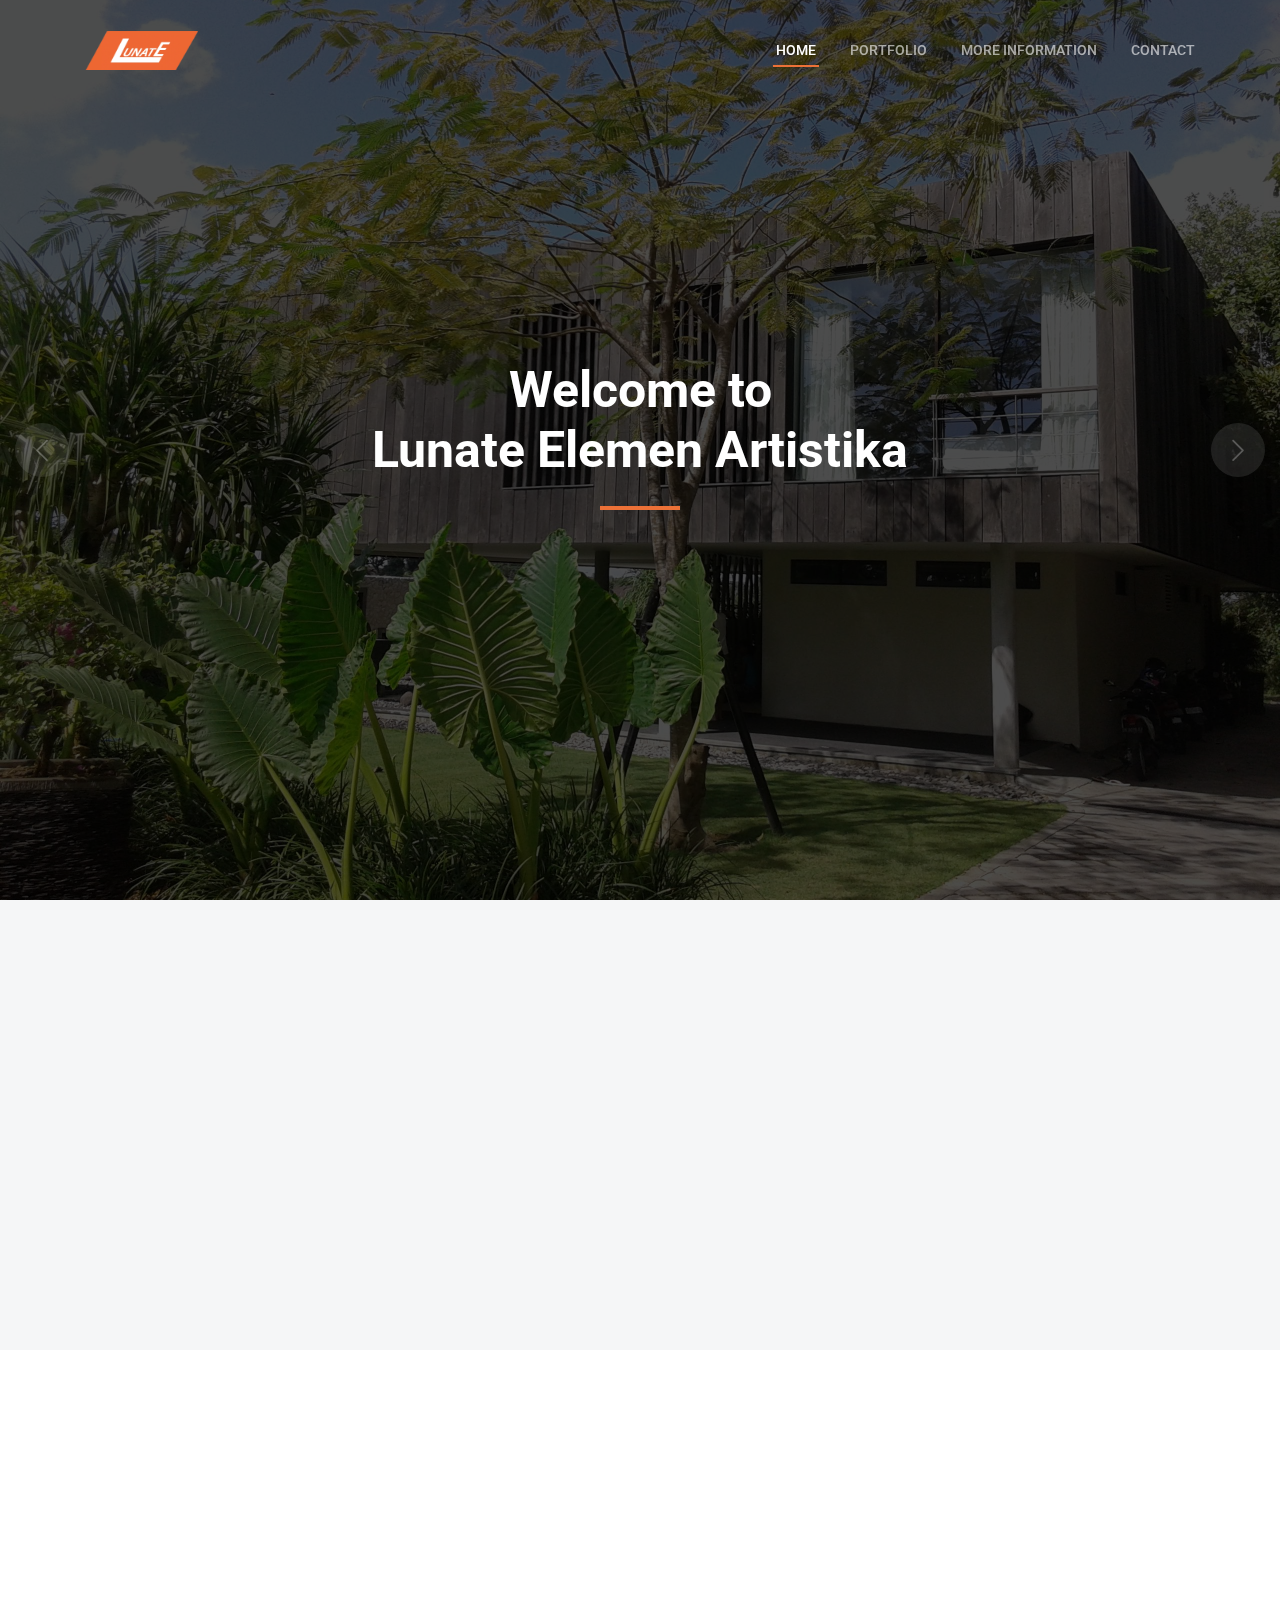
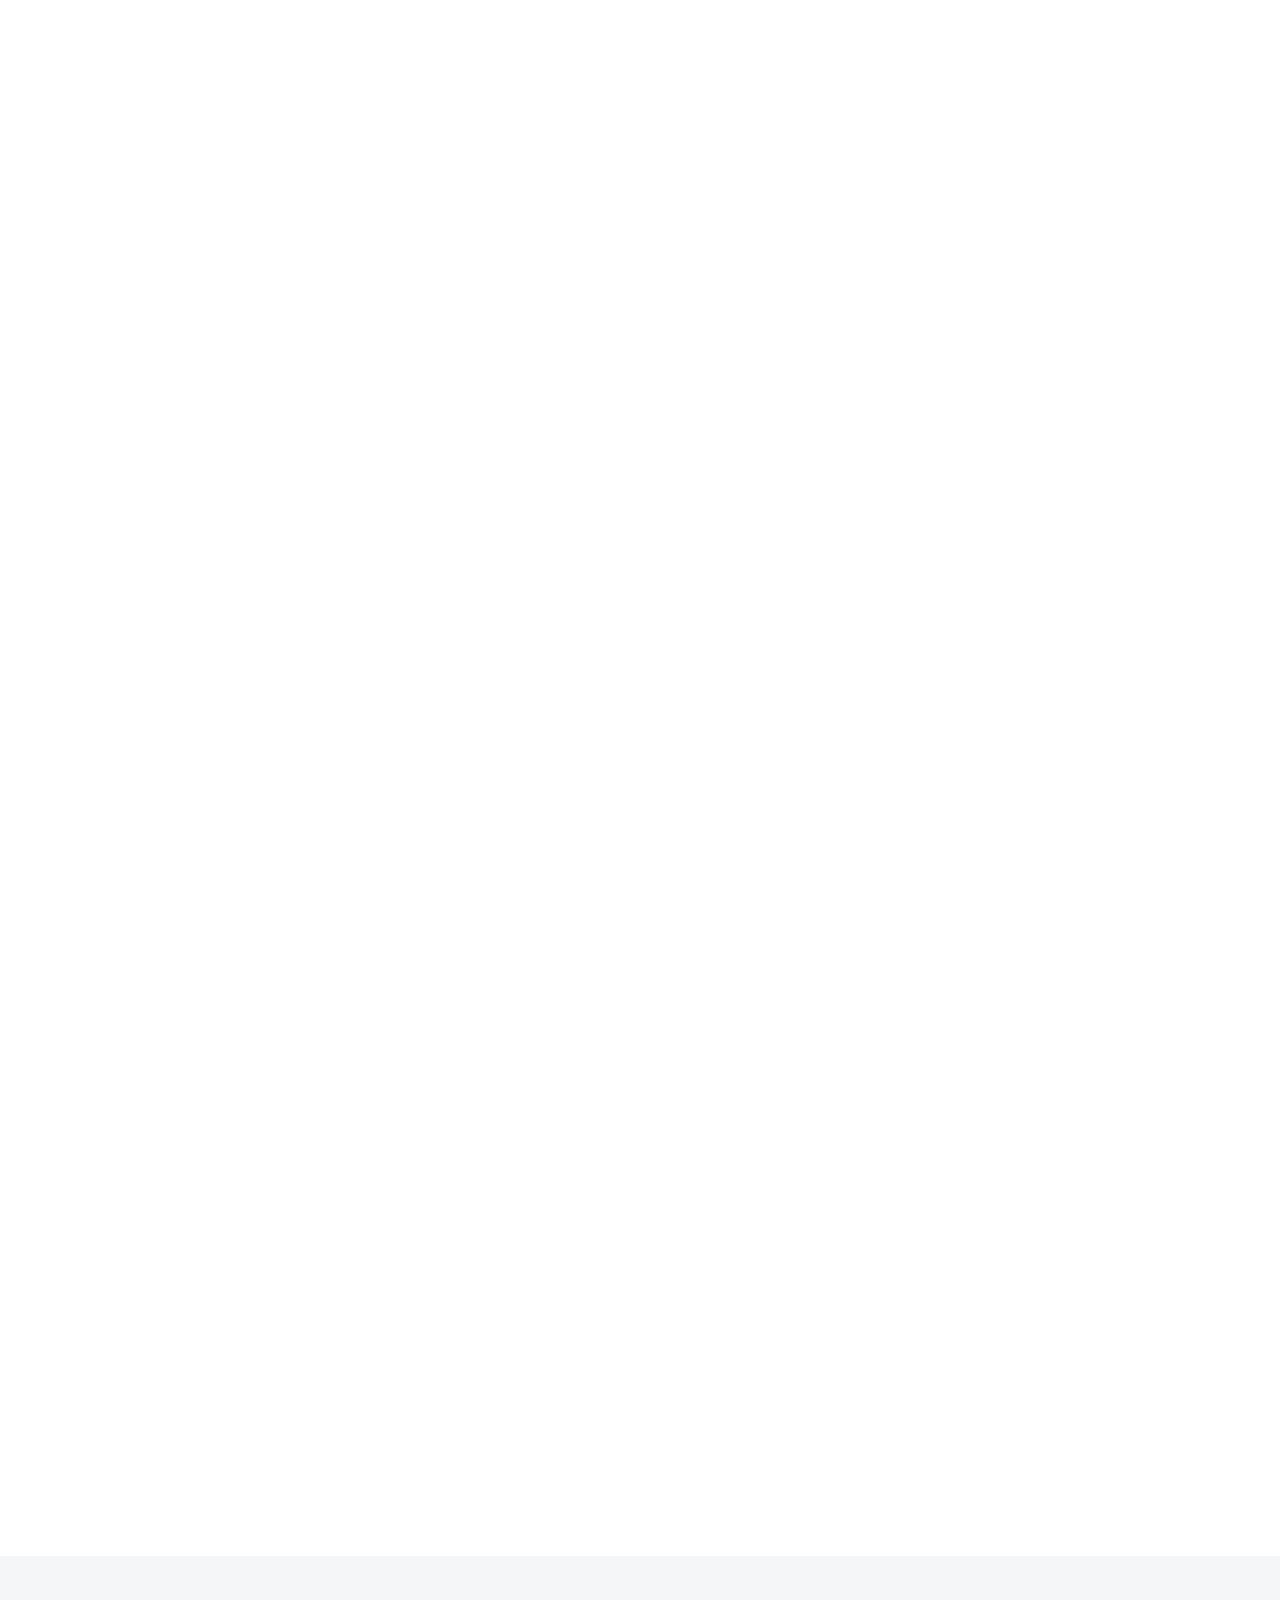
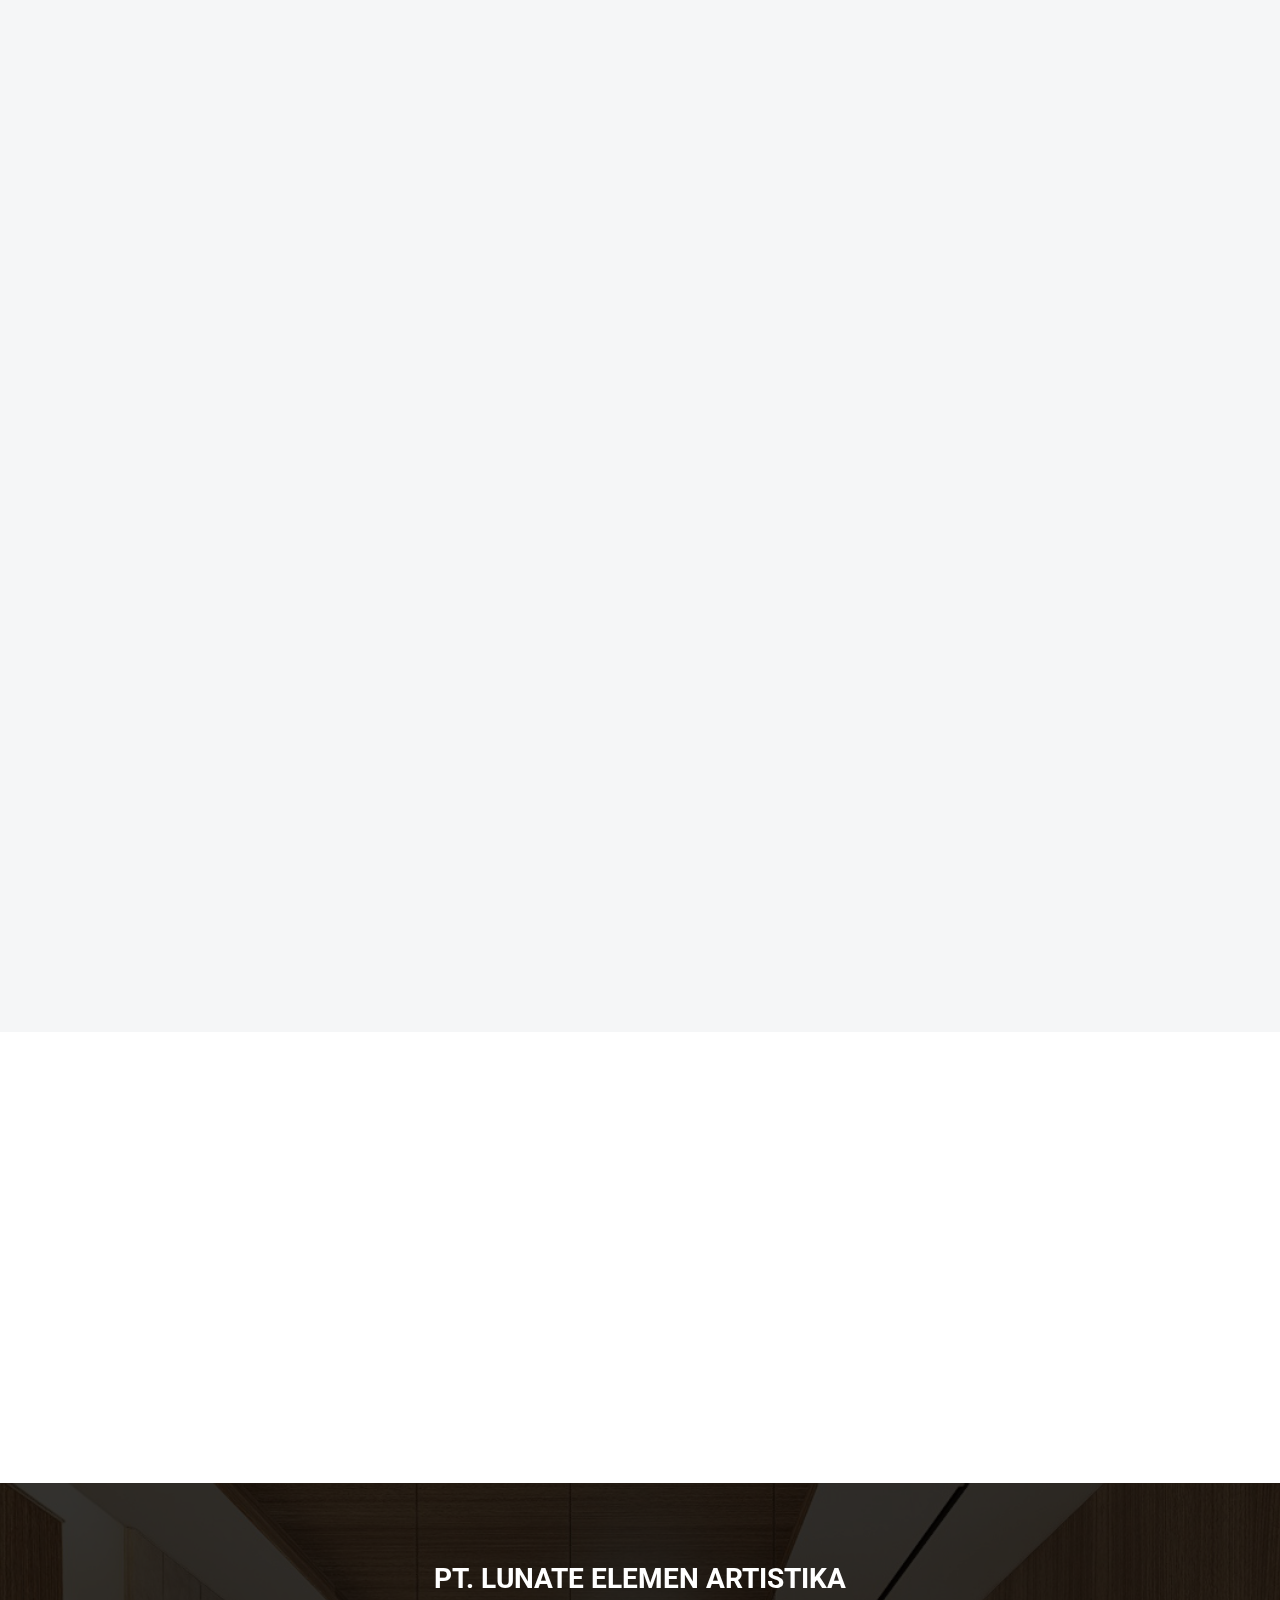
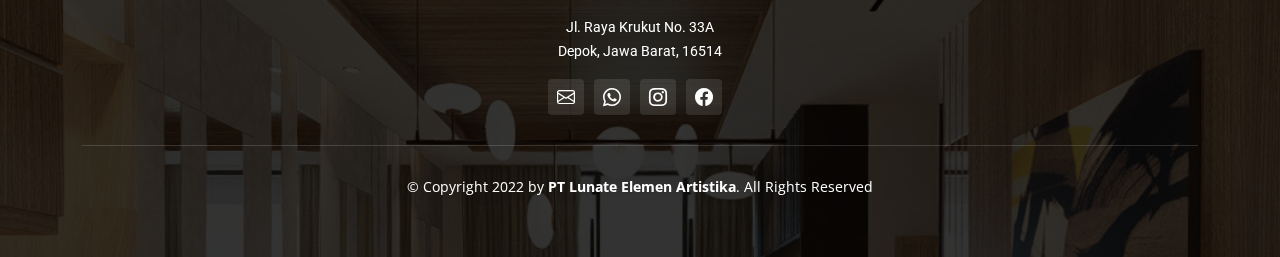
==== index.html @ 623fb684 "Update index.html" ====
<!DOCTYPE html>
<html>

<head>
  <meta charset="utf-8">
  <meta content="width=device-width, initial-scale=1.0" name="viewport">

  <title>PT Lunate Elemen Artistika</title>
  <meta content="" name="description">
  <meta content="" name="keywords">

  <!-- Favicons -->
  <link href="assets/img/lunate-icon-2.png" rel="icon">
  <link href="assets/img/lunate-icon-1.png" rel="apple-touch-icon">

  <!-- Google Fonts -->
  <link rel="preconnect" href="https://fonts.googleapis.com">
  <link rel="preconnect" href="https://fonts.gstatic.com" crossorigin>
  <link href="https://fonts.googleapis.com/css2?family=Open+Sans:ital,wght@0,300;0,400;0,500;0,600;0,700;1,300;1,400;1,600;1,700&family=Roboto:ital,wght@0,300;0,400;0,500;0,600;0,700;1,300;1,400;1,500;1,600;1,700&family=Work+Sans:ital,wght@0,300;0,400;0,500;0,600;0,700;1,300;1,400;1,500;1,600;1,700&display=swap" rel="stylesheet">

  <!-- Vendor CSS Files -->
  <link href="assets/vendor/bootstrap/css/bootstrap.min.css" rel="stylesheet">
  <link href="assets/vendor/bootstrap-icons/bootstrap-icons.css" rel="stylesheet">
  <link href="assets/vendor/fontawesome-free/css/all.min.css" rel="stylesheet">
  <link href="assets/vendor/aos/aos.css" rel="stylesheet">
  <link href="assets/vendor/glightbox/css/glightbox.min.css" rel="stylesheet">
  <link href="assets/vendor/swiper/swiper-bundle.min.css" rel="stylesheet">

  <!-- Template Main CSS File -->
  <link href="assets/css/main.css" rel="stylesheet">
</head>

<body>

  <!-- ======= Header ======= -->
  <header id="header" class="header d-flex align-items-center">
    <div class="container-fluid container-xl d-flex align-items-center justify-content-between">

      <a href="index.html" class="logo d-flex align-items-center">
       <img src="assets/img/lunate-icon-1.png">
      </a>

      <i class="mobile-nav-toggle mobile-nav-show bi bi-list"></i>
      <i class="mobile-nav-toggle mobile-nav-hide d-none bi bi-x"></i>
      <nav id="navbar" class="navbar">
        <ul>
          <li><a href="index.html" class="active">HOME</a></li>
          <li><a href="projects.html">PORTFOLIO</a></li>
          <li><a href="blog.html">MORE INFORMATION</a></li>
          <li><a href="contact.html">CONTACT</a></li>
        </ul>
      </nav>
    </div>
  </header>

  <!-- ======= Hero Section ======= -->
  <section id="hero" class="hero">

    <div class="info d-flex align-items-center">
      <div class="container">
        <div class="row justify-content-center">
          <div class="col-lg-6 text-center">
            <h2 data-aos="fade-down">Welcome to <br> Lunate Elemen Artistika</span></h2>
          </div>
        </div>
      </div>
    </div>

    <div id="hero-carousel" class="carousel slide" data-bs-ride="carousel" data-bs-interval="5000">

      <div class="carousel-item active" style="background-image: url(assets/img/hero-carousel/carousel_a.jpg)"></div>
      <div class="carousel-item" style="background-image: url(assets/img/hero-carousel/carousel_b.jpg)"></div>
      <div class="carousel-item" style="background-image: url(assets/img/hero-carousel/carousel_c.jpg)"></div>
      <div class="carousel-item" style="background-image: url(assets/img/hero-carousel/carousel_d.jpg)"></div>
      <div class="carousel-item" style="background-image: url(assets/img/hero-carousel/carousel_e.jpg)"></div>

      <a class="carousel-control-prev" href="#hero-carousel" role="button" data-bs-slide="prev">
        <span class="carousel-control-prev-icon bi bi-chevron-left" aria-hidden="true"></span>
      </a>

      <a class="carousel-control-next" href="#hero-carousel" role="button" data-bs-slide="next">
        <span class="carousel-control-next-icon bi bi-chevron-right" aria-hidden="true"></span>
      </a>

    </div>

  </section>

  <main id="main">

    <!-- ======= Get Started Section ======= -->
    <section id="get-started" class="get-started section-bg">
      <div class="container">

        <div class="row justify-content-between gy-4">

          <div class="col-lg-6 d-flex align-items-center" data-aos="fade-up">
            <div class="content">
              <h3>Hello from LUNATE!</h3>
              <p>We are a professional Contractor for Interior Design and Building based in Depok, West Java.</p>
              <p>We provide services for our Clients to design stunning interiors, build fit-outs, create furnitures, and even make 3D models and render for ongoing projects. 
Furthermore, we integrate the execution into an inspiring space.</p>
            </div>
          </div>

          <div class="col-lg-5" data-aos="fade">
            <img src="assets/img/office3.png" width=90%>
          </div><!-- End Quote Form -->

        </div>

      </div>
    </section><!-- End Get Started Section -->

        <!-- ======= Testimonials Section ======= -->
    <section id="testimonials" class="testimonials section-bg">
      <div class="container" data-aos="fade-up">

        <div class="section-header">
          <h2>OUR TEAM</h2>
        </div>

        <div class="slides-2 swiper">
          <div class="swiper-wrapper">

            <div class="swiper-slide">
              <div class="testimonial-wrap">
                <div class="testimonial-item">
                  <img src="assets/img/testimonials/1.png" class="testimonial-img" alt="">
                  <h3>Agus Setiawan</h3>
                  <h4>DIRECTOR</h4>
                </div>
              </div>
            </div><!-- End testimonial item -->

            <div class="swiper-slide">
              <div class="testimonial-wrap">
                <div class="testimonial-item">
                  <img src="assets/img/testimonials/2.png" class="testimonial-img" alt="">
                  <h3>Tana Lupiana</h3>
                  <h4>PROJECT DIRECTOR</h4>
                </div>
              </div>
            </div><!-- End testimonial item -->

            <div class="swiper-slide">
              <div class="testimonial-wrap">
                <div class="testimonial-item">
                  <img src="assets/img/testimonials/4.png" class="testimonial-img" alt="">
                  <h3>Dayatul Rachmat</h3>
                  <h4>PURCHASING STAFF</h4>
                </div>
              </div>
            </div><!-- End testimonial item -->

            <div class="swiper-slide">
              <div class="testimonial-wrap">
                <div class="testimonial-item">
                  <img src="assets/img/testimonials/5.png" class="testimonial-img" alt="">
                  <h3>Robenhard</h3>
                  <h4>SUPERVISOR</h4>
                </div>
              </div>
            </div><!-- End testimonial item -->

          <div class="swiper-slide">
              <div class="testimonial-wrap">
                <div class="testimonial-item">
                  <img src="assets/img/testimonials/5.png" class="testimonial-img" alt="">
                  <h3>Sudarko</h3>
                  <h4>PROJECT MANAGER</h4>
                </div>
              </div>
          
		  </div><!-- End testimonial item -->
		  
	     <div class="swiper-slide">
              <div class="testimonial-wrap">
                <div class="testimonial-item">
                  <img src="assets/img/testimonials/5.png" class="testimonial-img" alt="">
                  <h3>Rivanoor Bren </h3>
                  <h4>3D ARTIST</h4>
                </div>
              </div>
            </div><!-- End testimonial item -->
	
	     <div class="swiper-slide">
              <div class="testimonial-wrap">
                <div class="testimonial-item">
                  <img src="assets/img/testimonials/5.png" class="testimonial-img" alt="">
                  <h3>Reza Oktavianoor</h3>
                  <h4>INTERIOR DESIGNER</h4>
                </div>
              </div>
            </div><!-- End testimonial item -->
			
          <div class="swiper-slide">
              <div class="testimonial-wrap">
                <div class="testimonial-item">
                  <img src="assets/img/testimonials/6.png" class="testimonial-img" alt="">
                  <h3>Key Luviana Bren</h3>
                  <h4>IT STAFF</h4>
                </div>
              </div>
            </div><!-- End testimonial item -->

	<div class="swiper-slide">
              <div class="testimonial-wrap">
                <div class="testimonial-item">
                  <img src="assets/img/testimonials/5.png" class="testimonial-img" alt="">
                  <h3>Muhammad erlangga</h3>
                  <h4>INTERIOR DESIGNER</h4>
                </div>
              </div>
            </div><!-- End testimonial item -->

	<div class="swiper-slide">
              <div class="testimonial-wrap">
                <div class="testimonial-item">
                  <img src="assets/img/testimonials/5.png" class="testimonial-img" alt="">
                  <h3>Akmal fatahillah</h3>
                  <h4>ARCHITECT</h4>
                </div>
              </div>
            </div><!-- End testimonial item -->

          </div>
          <div class="swiper-pagination"></div>
		  
		  
		  
        </div>


    <!-- ======= Services Section ======= -->
    <section id="services" class="services section-bg">
      <div class="container" data-aos="fade-up">
        <div class="section-header">
          <h2>ABOUT US</h2>
        </div>
        <p><b>LUNATE</b> LUNATE was founded in January 2012 by a team of experienced interior design professionals. Initially focused on providing interior design and build services in Java, the company quickly expanded its operations to the islands of Bali, Sulawesi, and Papua. 
Over the years, LUNATE has become a trusted partner for many clients, offering a wide range of services that include space planning, interior design, interior decoration, furniture selection and installation, construction, and project management.</p>
        <br>
        <p> The company has completed many successful projects, ranging from residential to commercial. They have worked with Indonesian leading architects, designers, and developers to create unique, functional, and aesthetically pleasing interiors.</p>
        <br>
        <p> LUNATE is currently active in the interior design industry since its inception, being part of many exlusive projects.
Their team of experienced professionals strives to provide their clients with the highest quality of service and to make sure that their clients’ projects are completed on time and within budget.</p>
      </div>
    </section><!-- End Services Section -->

    <!-- ======= Features Section ======= -->
    <section id="features" class="features section-bg">
      <div class="container" data-aos="fade-up">
        <div class="section-header">
                <h2>OUR WORKSHOP & OFFICE</h2>
              </div>

              <div class="container" data-aos="fade-up">
                <iframe src="https://www.google.com/maps/embed?pb=!1m14!1m8!1m3!1d6794.511155973454!2d106.791536!3d-6.369991!3m2!1i1024!2i768!4f13.1!3m3!1m2!1s0x2e69eec7b23e3471%3A0xcddb9bad4afb4162!2sJl.%20Raya%20Krukut%20No.33a%2C%20Krukut%2C%20Kec.%20Limo%2C%20Kota%20Depok%2C%20Jawa%20Barat%2016514!5e1!3m2!1sen!2sid!4v1669995226438!5m2!1sen!2sid" width=100% height=300px style="border:0;" allowfullscreen="" loading="lazy" referrerpolicy="no-referrer-when-downgrade"></iframe>
              </div>
        </div>
      </div><!-- End tab content item -->
    </section><!-- End Features Section -->

    <!-- ======= Alt Services Section ======= -->
    <section id="alt-services" class="alt-services">
      <div class="container" data-aos="fade-up">

        <div class="row justify-content-around gy-4">
          <div class="col-lg-6 img-bg" style="background-image: url(assets/img/why-lunate.jpeg);" data-aos="zoom-in" data-aos-delay="100"></div>

          <div class="col-lg-5 d-flex flex-column justify-content-center">
            <h3>WHY LUNATE ?</h3>
            <p>Our creative and technical expertise in the interior design industry has grown over a decade from different sectors.</p>

            <div class="icon-box d-flex position-relative" data-aos="fade-up" data-aos-delay="100">
              <i class="bi bi-check-square flex-shrink-0"></i>
              <div>
                <h4>Good Results</h4>
                <p>As a team, we focus on results. For us, it’s all about what adds value for our Clients and their businesses. Above all, we want our words to work for you, your business results in the right velocity.</p>
              </div>
            </div><!-- End Icon Box -->

            <div class="icon-box d-flex position-relative" data-aos="fade-up" data-aos-delay="200">
              <i class="bi bi-lightbulb flex-shrink-0"></i>
              <div>
                <h4>Creative</h4>
                <p>Professionally, we create a perfect living or working environment by harmonizing the flow of energies between nature, home and agility to present a unique, stunning and inspirational place.</p>
              </div>
            </div><!-- End Icon Box -->

            <div class="icon-box d-flex position-relative" data-aos="fade-up" data-aos-delay="300">
              <i class="bi bi-person-heart flex-shrink-0"></i>
              <div>
                <h4>Trusted</h4>
                <p>We guarantee a good investment for the Clients. You have the benefit of our industry knowledge, as well as that of our preferred and trusted suppliers and trades, helping avoid financial disappointment and giving you a finished project that will delight you.</p>
              </div>
            </div><!-- End Icon Box -->

            <div class="icon-box d-flex position-relative" data-aos="fade-up" data-aos-delay="400">
              <i class="bi bi-list-stars flex-shrink-0"></i>
              <div>
                <h4>Detailed</h4>
                <p>As a Client, you can always leave the details to us because we love crafting. It all comes down to the details and our team will always be there to ensure all the finer points are taken care of, so you don’t need to worry about them, giving you peace of mind.</p>
              </div>
            </div><!-- End Icon Box -->

          </div>
        </div>

      </div>
    </section><!-- End Alt Services Section -->

    <section id="contact" class="contact">
      <div class="container" data-aos="fade-up" data-aos-delay="100">
        <div class="section-header">
                <h2>WORK WITH US</h2>
              </div>
        <div class="row">
          <div class="col-lg-3 col-md-6">
            <div class="info-item d-flex flex-column justify-content-center align-items-center">
              <a href="https://wa.me/6285216910433"><i class="bi bi-whatsapp"></i></a>
              <h3>Whatsapp</h3>
              <p>+6285216910433</p>
            </div>
          </div><!-- End Info Item -->

          <div class="col-lg-3 col-md-6">
            <div class="info-item d-flex flex-column justify-content-center align-items-center">
              <a href=mailto:lunateelementart@gmail.com><i class="bi bi-envelope"></i></a>
              <h3>Email</h3>
              <p>lunateelementart@gmail.com</p>
            </div>
          </div><!-- End Info Item -->

          <div class="col-lg-3 col-md-6">
            <div class="info-item  d-flex flex-column justify-content-center align-items-center">
              <a href=https://www.instagram.com/lunateelement><i class="bi bi-instagram"></i></a>
              <h3>Instagram</h3>
              <p>@lunateelement</p>
            </div>
          </div><!-- End Info Item -->

        </div>
        </div>

      </div>
    </section><!-- End Contact Section -->

  </main><!-- End #main -->

  <!-- ======= Footer ======= -->
  <footer id="footer" class="footer">

    <div class="footer-content position-relative">
      <div class="container">
        <div class="row">
            <div class="footer-info">
              <h3>PT. Lunate Elemen Artistika</h3>
              <p>
                Jl. Raya Krukut No. 33A <br>
                Depok, Jawa Barat, 16514
              </p>
              <div class="social-links d-flex mt-3">
                <a href="mailto:lunateelementart@gmail.com" class="d-flex align-items-center justify-content-center"><i class="bi bi-envelope"></i></a>
                <a href="https://wa.me/6285216910433" class="d-flex align-items-center justify-content-center"><i class="bi bi-whatsapp"></i></a>
                <a href="https://www.instagram.com/lunateelement" class="d-flex align-items-center justify-content-center"><i class="bi bi-instagram"></i></a>
                <a href="https://www.facebook.com/profile.php?id=100067537028468" class="d-flex align-items-center justify-content-center"><i class="bi bi-facebook"></i></a
              </div>
            </div>  
        </div>
      </div>
    </div>

    <div class="footer-legal text-center position-relative">
      <div class="container">
        <div class="copyright">
          &copy; Copyright 2022 by <strong><span>PT Lunate Elemen Artistika</span></strong>. All Rights Reserved
        </div>
  
  <!-- End Footer -->

  <a href="#" class="scroll-top d-flex align-items-center justify-content-center"><i class="bi bi-arrow-up-short"></i></a>

  <div id="preloader"></div>

  <!-- Vendor JS Files -->
  <script src="assets/vendor/bootstrap/js/bootstrap.bundle.min.js"></script>
  <script src="assets/vendor/aos/aos.js"></script>
  <script src="assets/vendor/glightbox/js/glightbox.min.js"></script>
  <script src="assets/vendor/isotope-layout/isotope.pkgd.min.js"></script>
  <script src="assets/vendor/swiper/swiper-bundle.min.js"></script>
  <script src="assets/vendor/purecounter/purecounter_vanilla.js"></script>
  <script src="assets/vendor/php-email-form/validate.js"></script>

  <!-- Template Main JS File -->
  <script src="assets/js/main.js"></script>

</body>

</html>
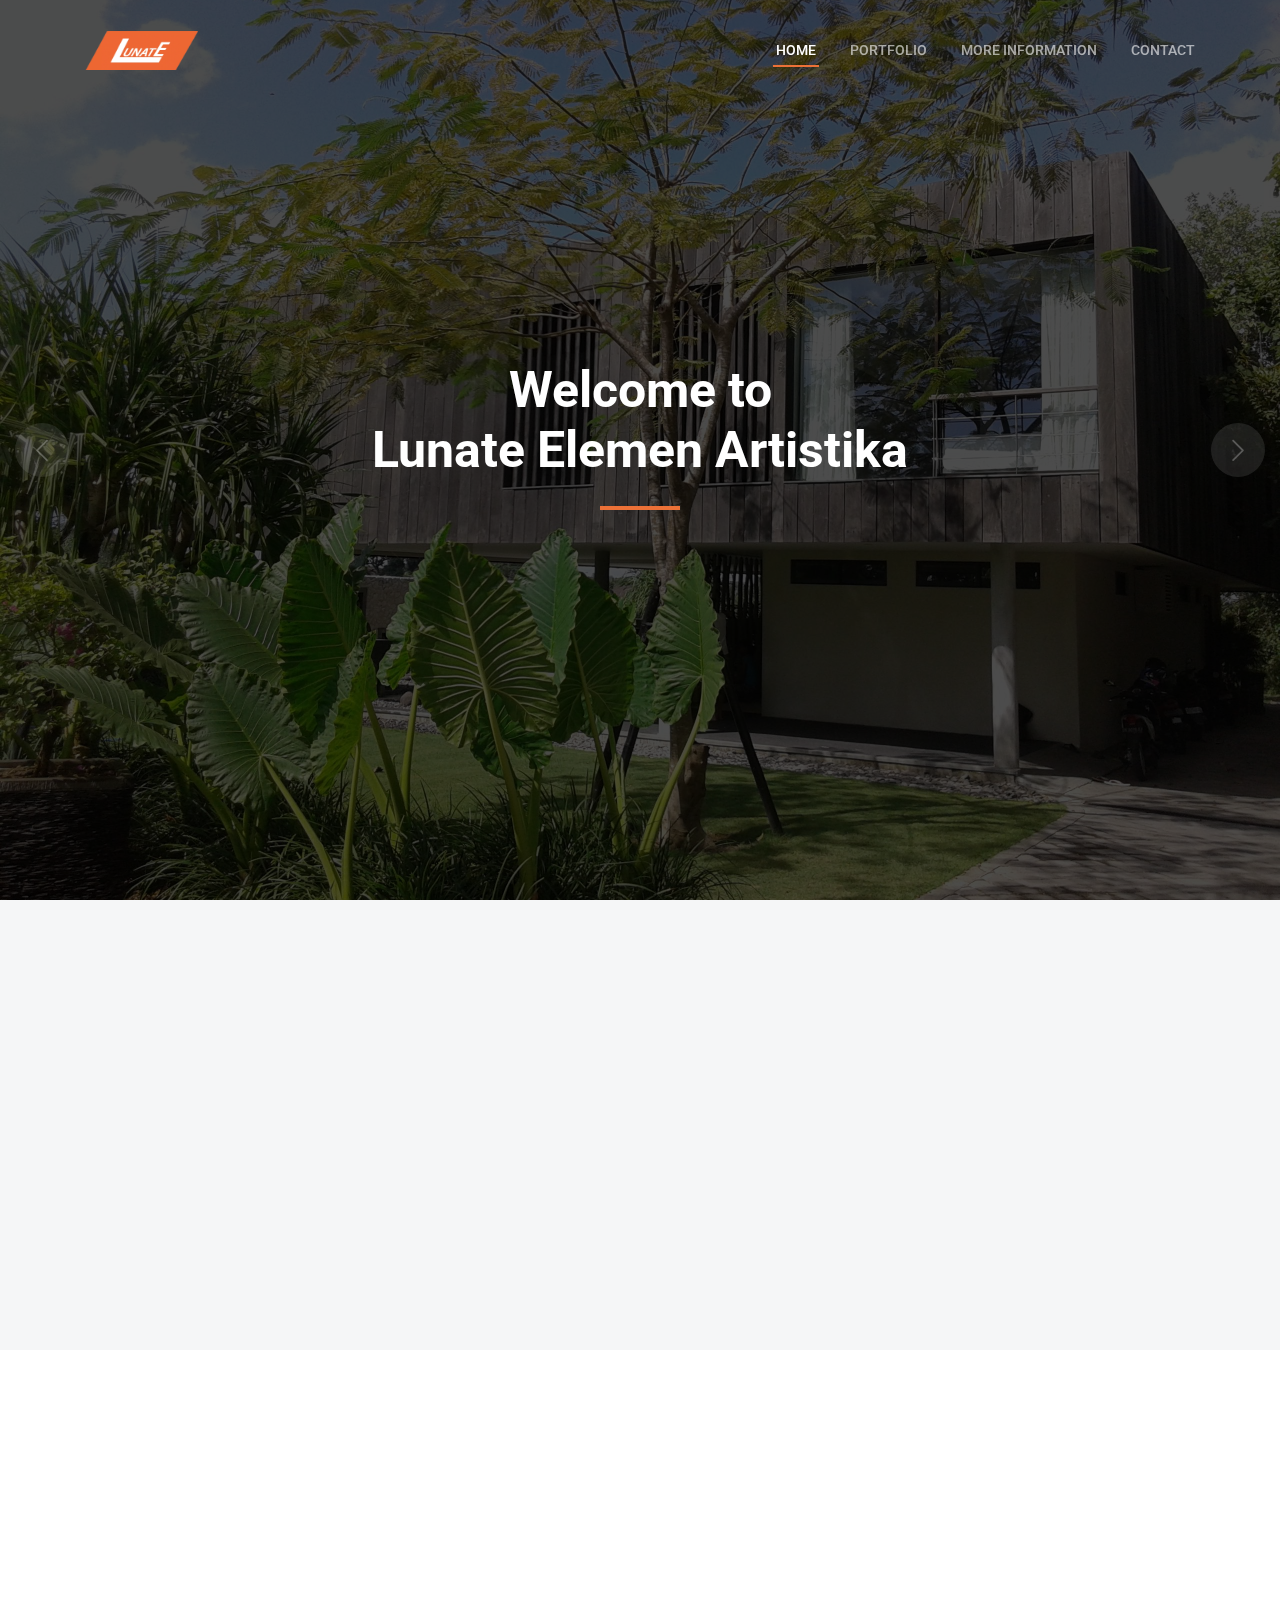
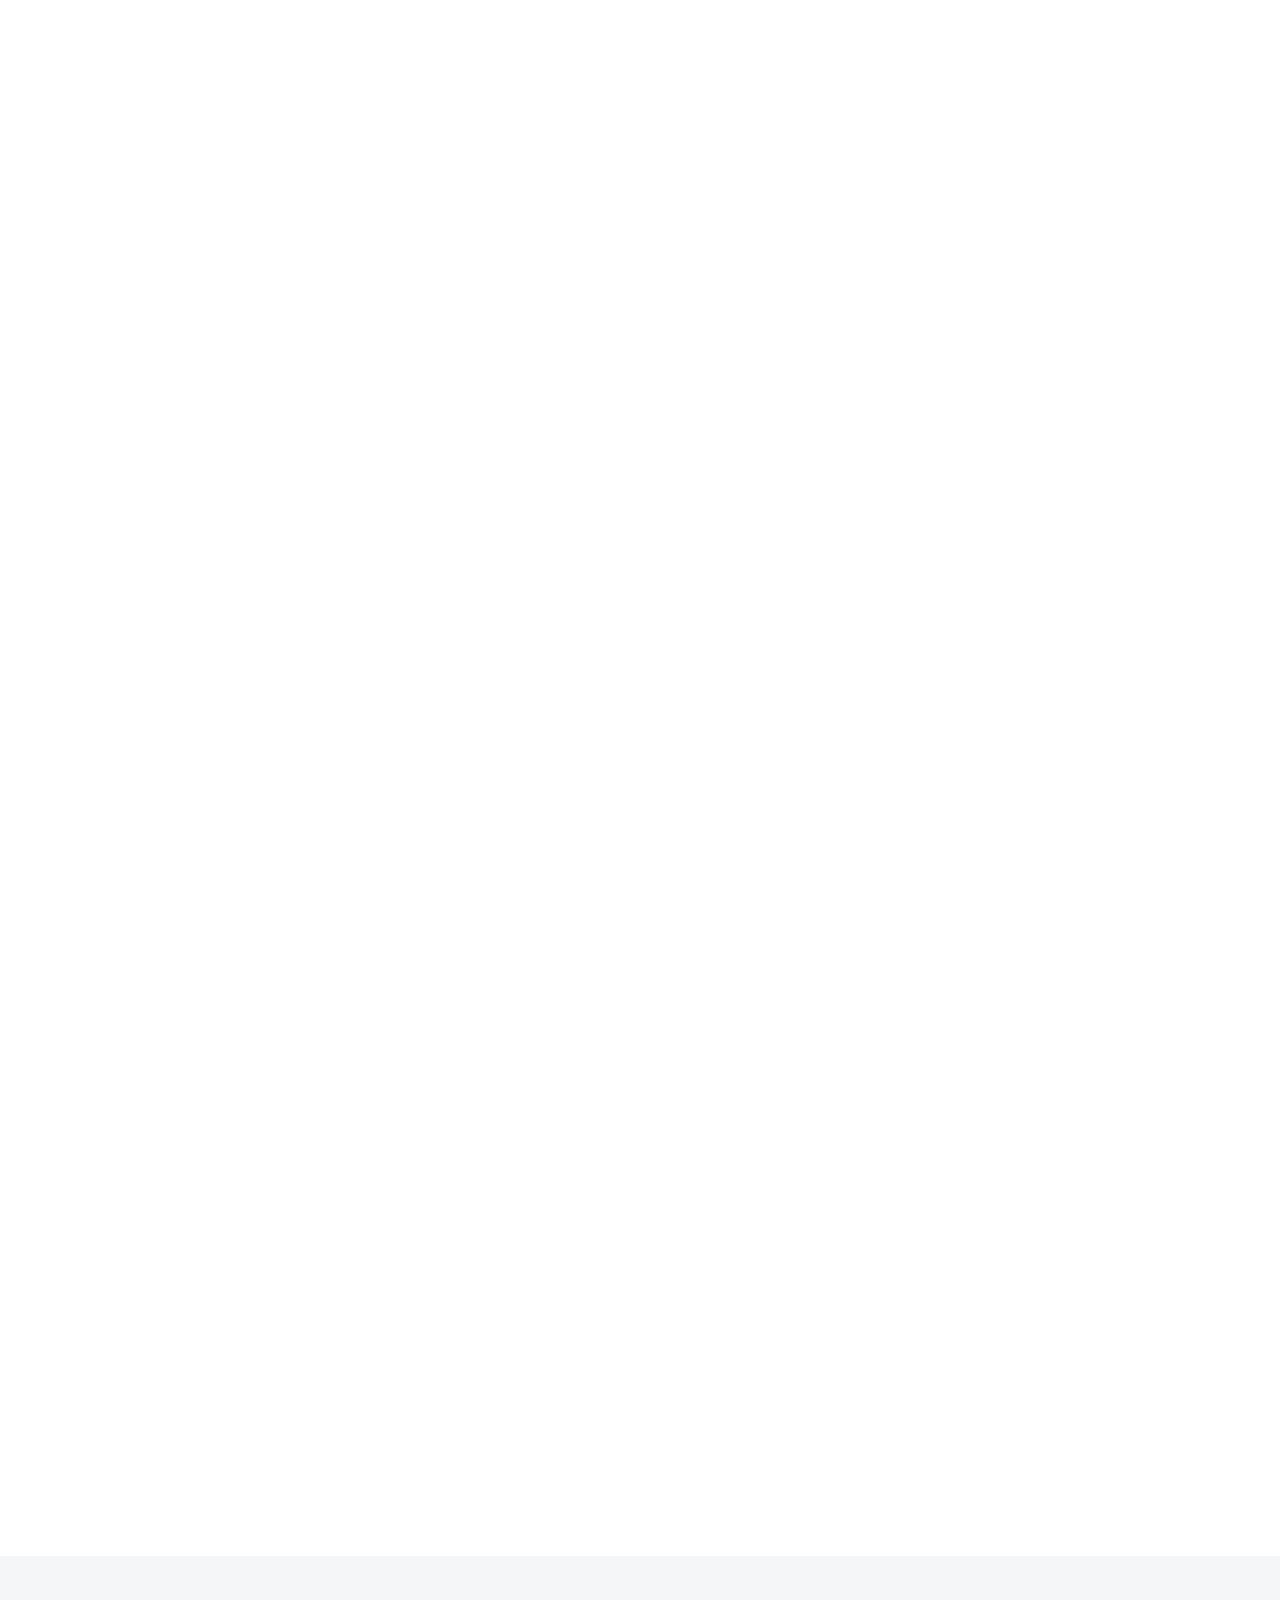
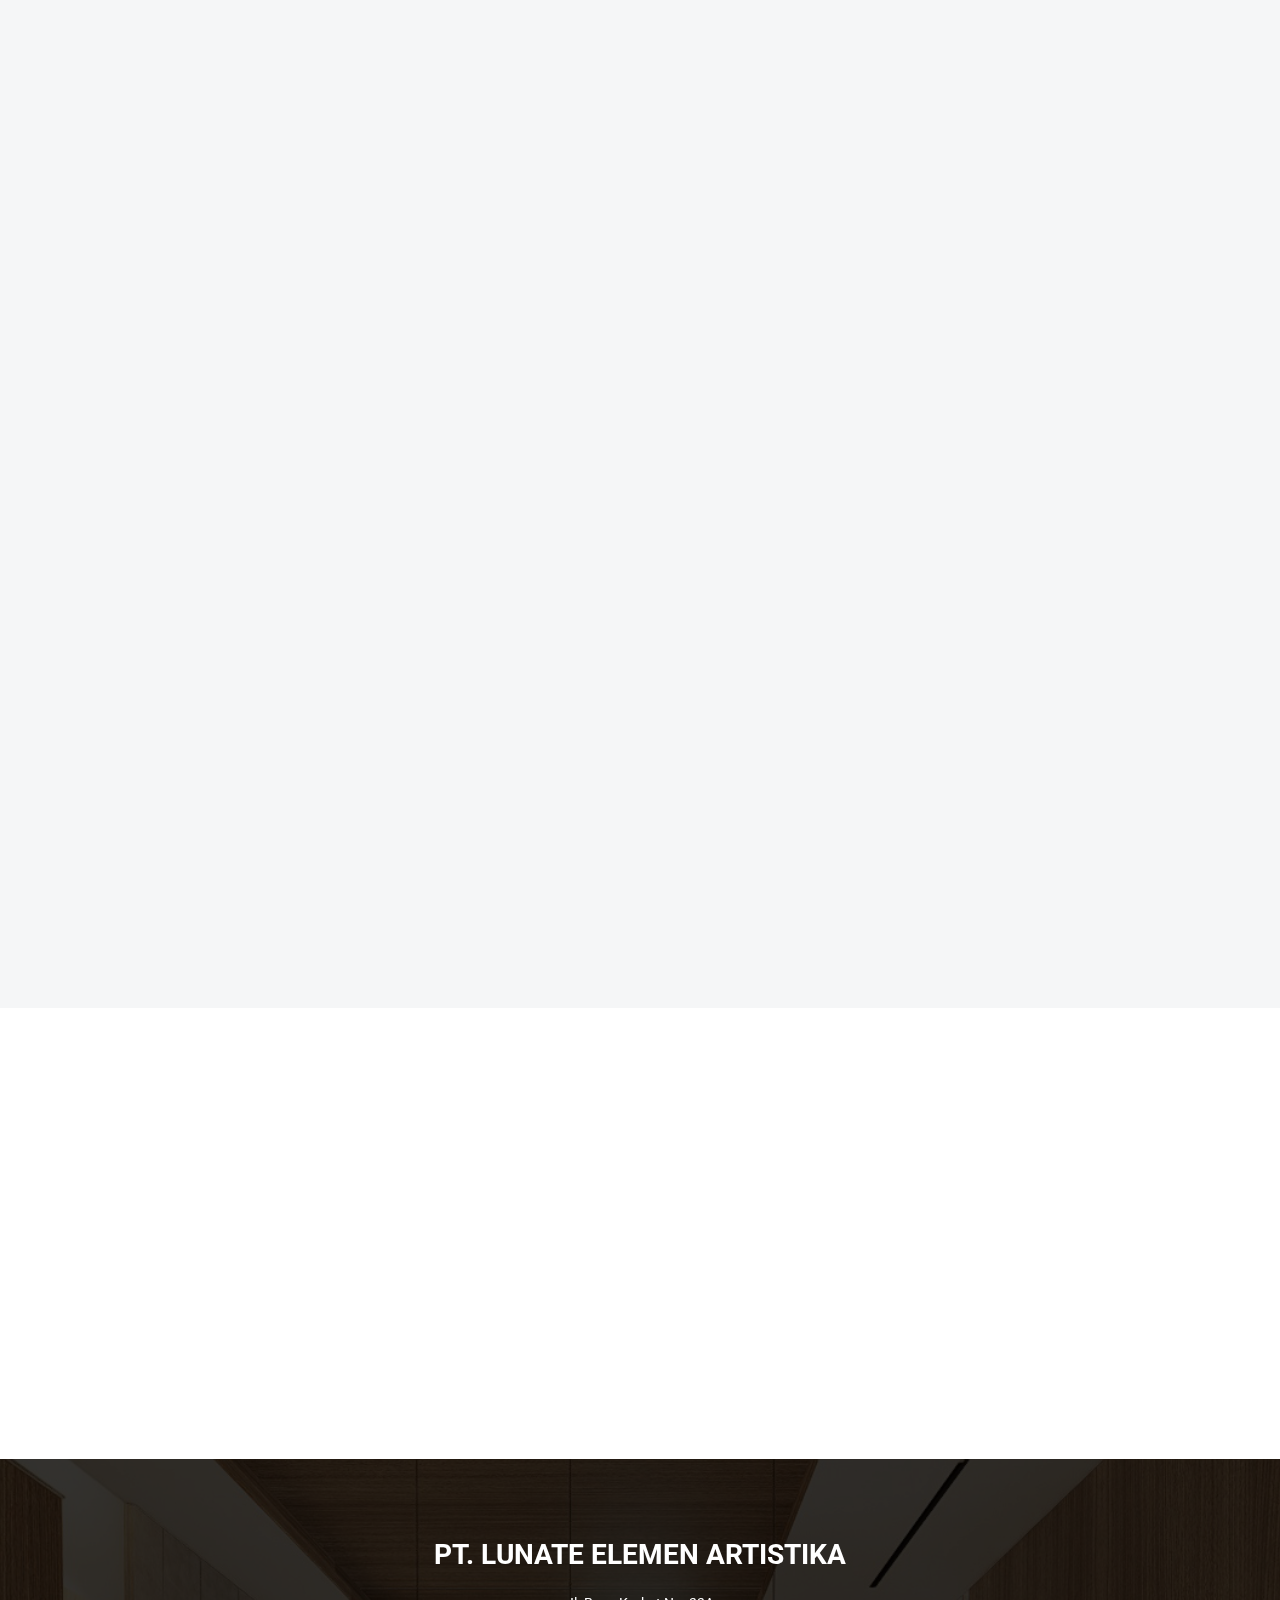
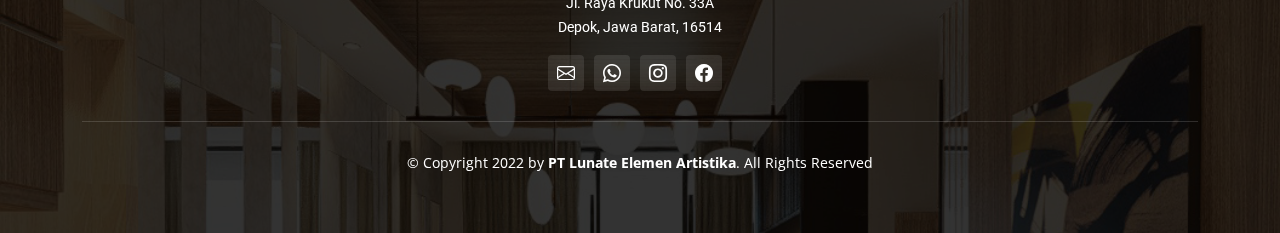
==== commit eb974e08: "Update index.html" ====
--- a/index.html
+++ b/index.html
@@ -277,7 +277,7 @@
               <i class="bi bi-check-square flex-shrink-0"></i>
               <div>
                 <h4>Good Results</h4>
-                <p>As a team, we focus on results. For us, it’s all about what adds value for our Clients and their businesses. Above all, we want our words to work for you, your business results in the right velocity.</p>
+                <p>As a team, we focus on results  with the added value for our Clients and/or their businesses.</p>
               </div>
             </div><!-- End Icon Box -->
 
@@ -285,7 +285,7 @@
               <i class="bi bi-lightbulb flex-shrink-0"></i>
               <div>
                 <h4>Creative</h4>
-                <p>Professionally, we create a perfect living or working environment by harmonizing the flow of energies between nature, home and agility to present a unique, stunning and inspirational place.</p>
+                <p>Professionally, we create a perfect living or working environment by harmonizing the flow of energies between nature, home, and agility to present a unique, stunning, and inspirational place.</p>
               </div>
             </div><!-- End Icon Box -->
 
@@ -293,7 +293,7 @@
               <i class="bi bi-person-heart flex-shrink-0"></i>
               <div>
                 <h4>Trusted</h4>
-                <p>We guarantee a good investment for the Clients. You have the benefit of our industry knowledge, as well as that of our preferred and trusted suppliers and trades, helping avoid financial disappointment and giving you a finished project that will delight you.</p>
+                <p>We guarantee a good investment for the Clients. You have the benefit of our industry knowledge, as well as that of our preferred and trusted suppliers and trades. This would avoid financial disappointment and present you with a finished project that will delight you.</p>
               </div>
             </div><!-- End Icon Box -->
 
@@ -335,7 +335,7 @@
 
           <div class="col-lg-3 col-md-6">
             <div class="info-item  d-flex flex-column justify-content-center align-items-center">
-              <a href=https://www.instagram.com/lunateelement><i class="bi bi-instagram"></i></a>
+              <a href=https://www.instagram.com/lunate.elemen.artistika><i class="bi bi-instagram"></i></a>
               <h3>Instagram</h3>
               <p>@lunateelement</p>
             </div>
@@ -364,7 +364,7 @@
               <div class="social-links d-flex mt-3">
                 <a href="mailto:lunateelementart@gmail.com" class="d-flex align-items-center justify-content-center"><i class="bi bi-envelope"></i></a>
                 <a href="https://wa.me/6285216910433" class="d-flex align-items-center justify-content-center"><i class="bi bi-whatsapp"></i></a>
-                <a href="https://www.instagram.com/lunateelement" class="d-flex align-items-center justify-content-center"><i class="bi bi-instagram"></i></a>
+                <a href="https://www.instagram.com/lunate.elemen.artistika" class="d-flex align-items-center justify-content-center"><i class="bi bi-instagram"></i></a>
                 <a href="https://www.facebook.com/profile.php?id=100067537028468" class="d-flex align-items-center justify-content-center"><i class="bi bi-facebook"></i></a
               </div>
             </div>  
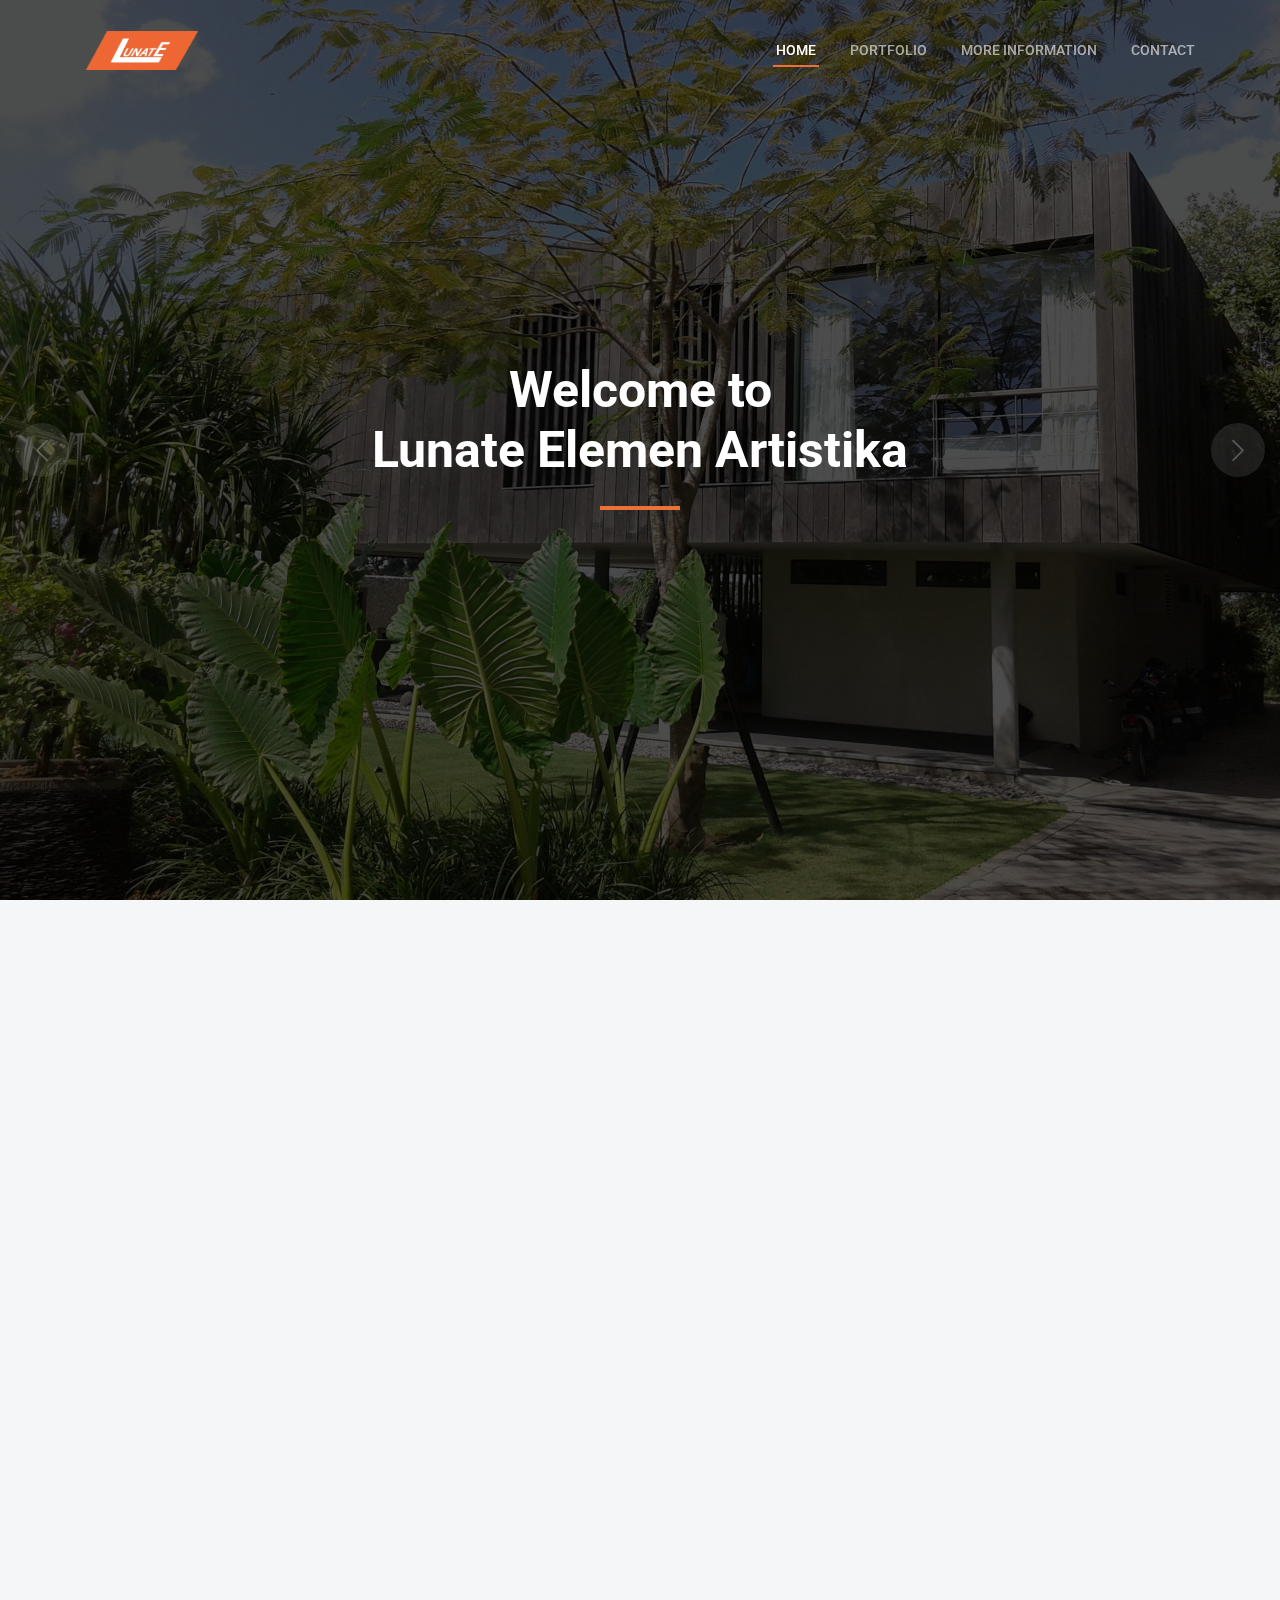
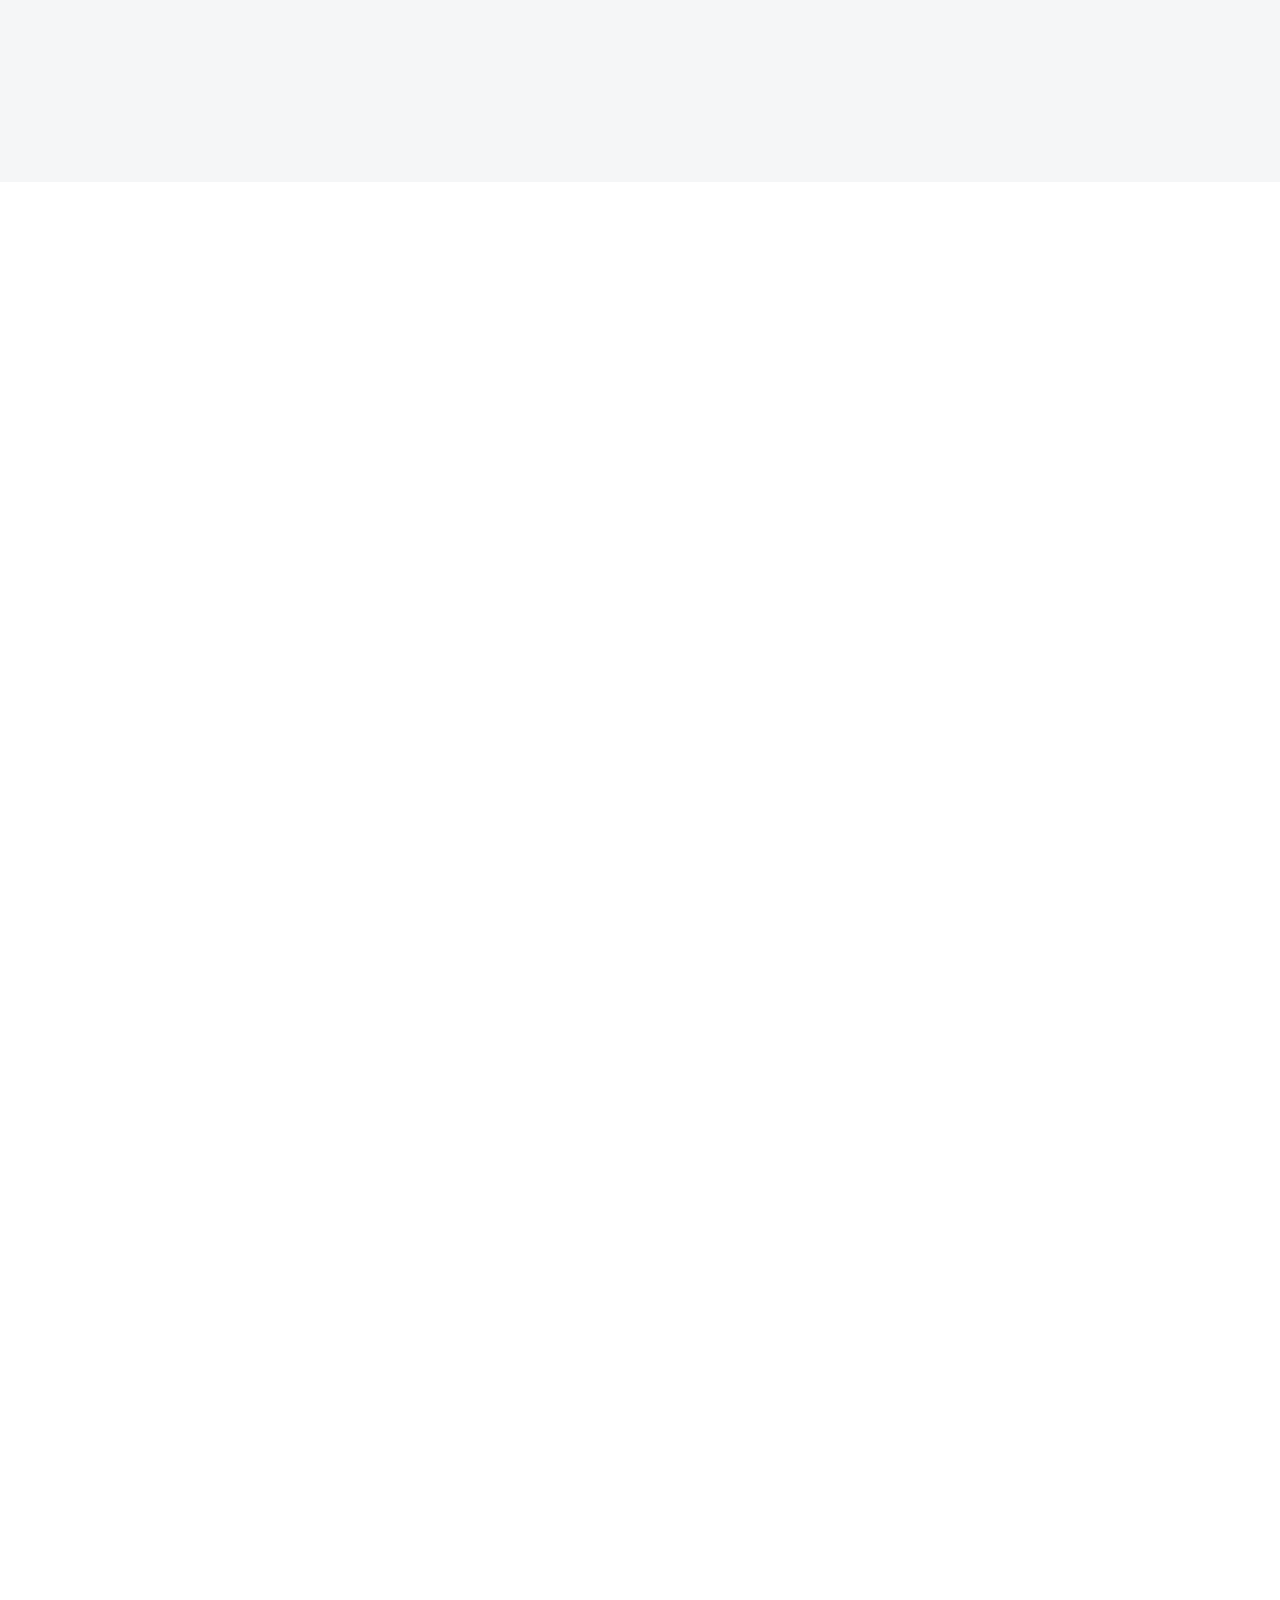
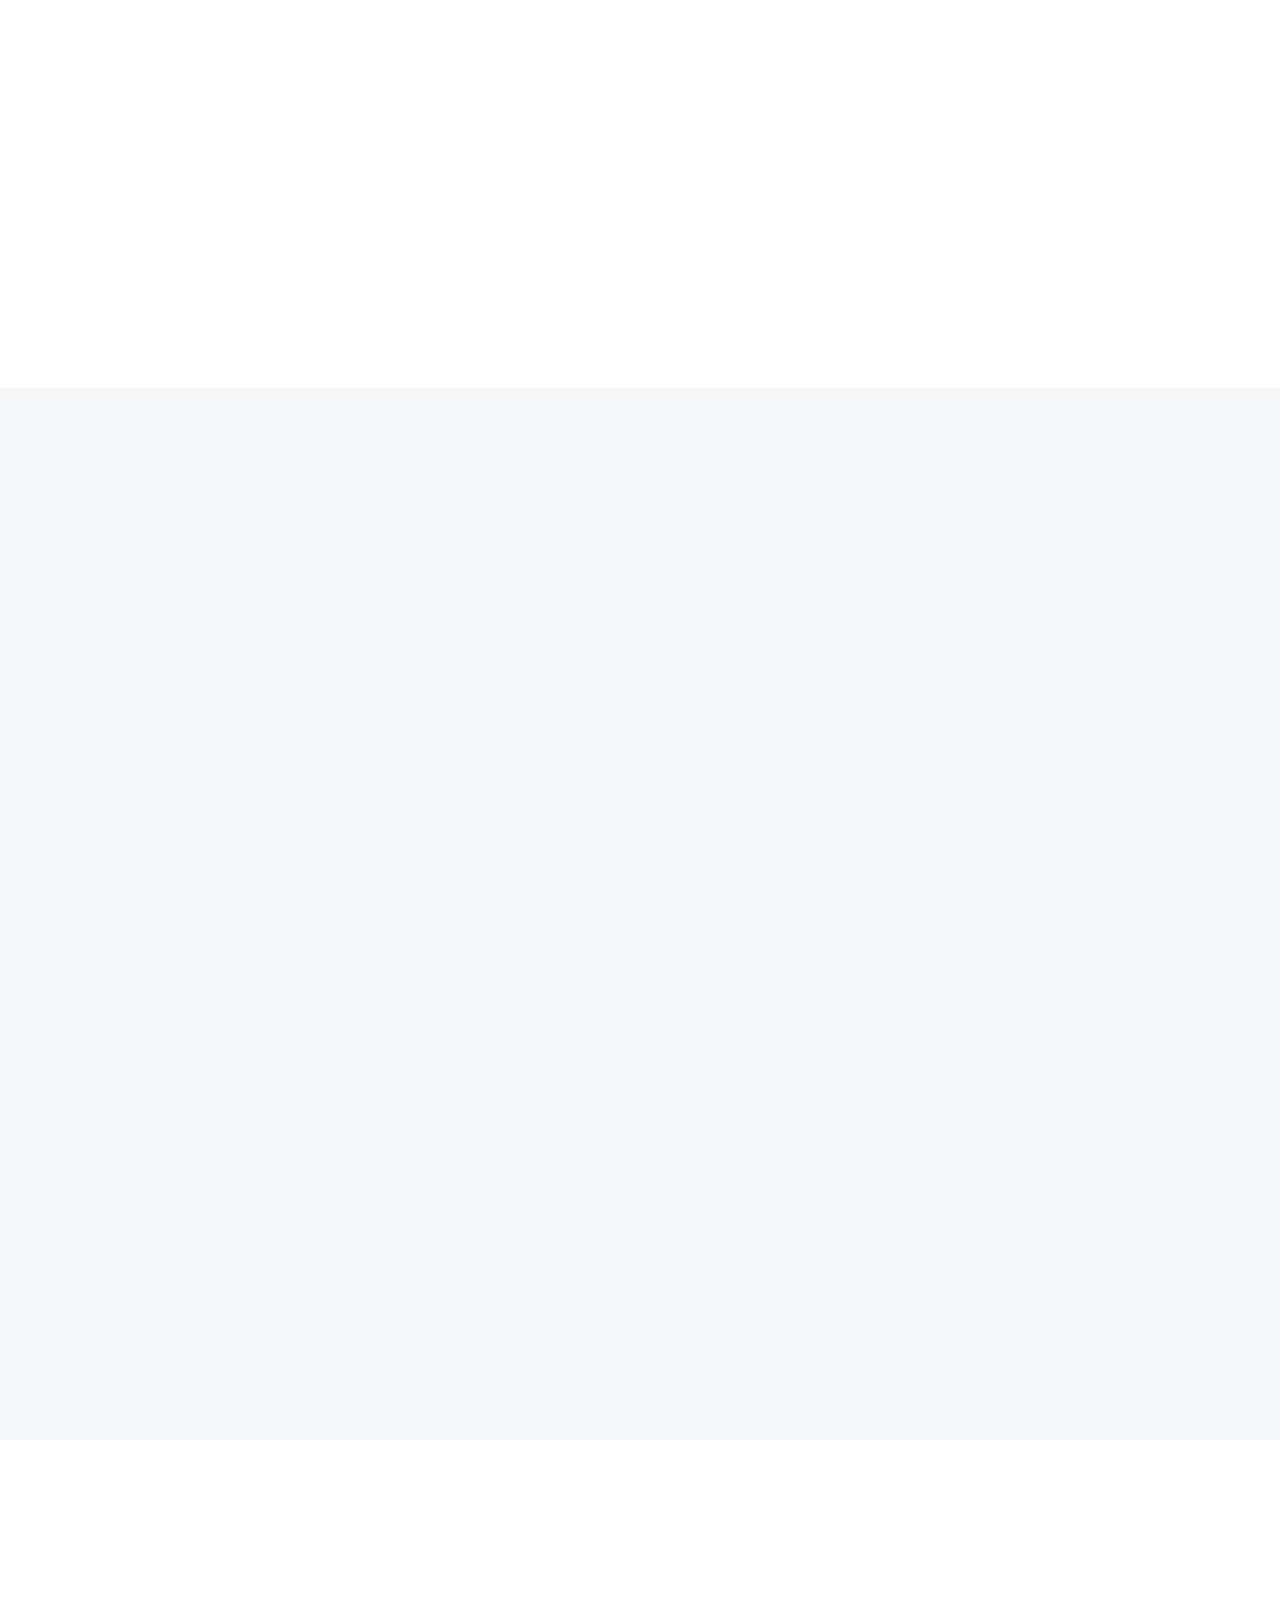
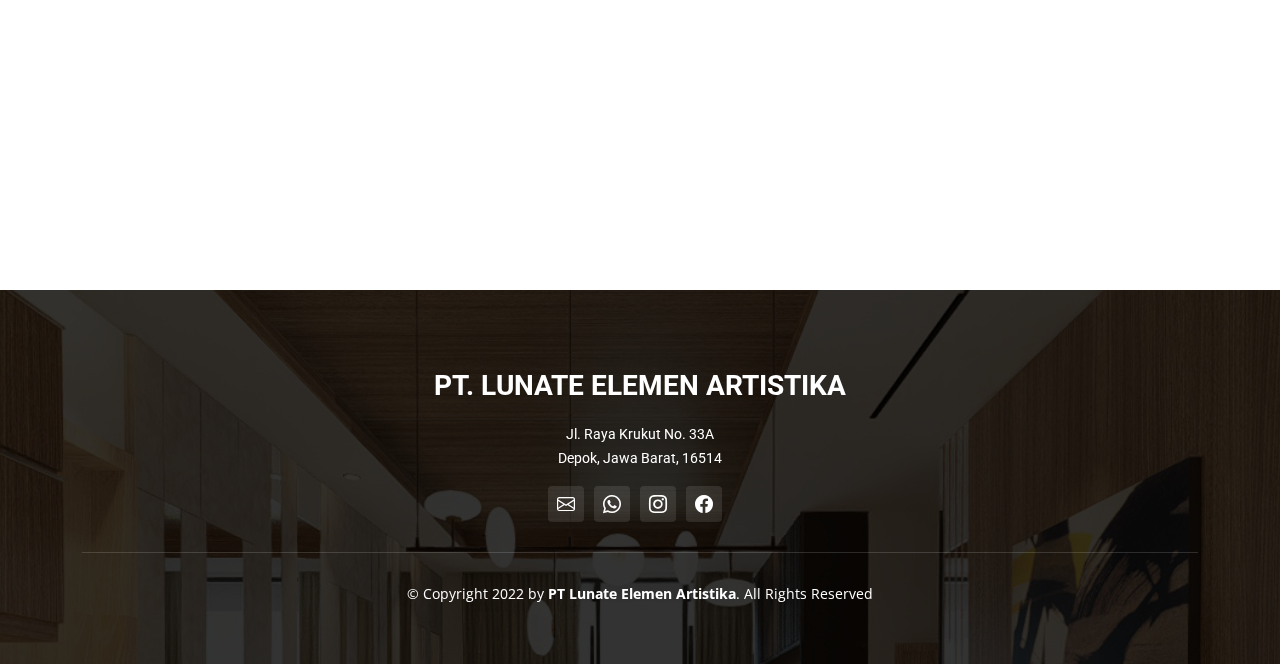
==== commit 6c5a431a: "Update index.html" ====
--- a/index.html
+++ b/index.html
@@ -243,7 +243,7 @@
         <br>
         <p> The company has completed many successful projects, ranging from residential to commercial. They have worked with Indonesian leading architects, designers, and developers to create unique, functional, and aesthetically pleasing interiors.</p>
         <br>
-        <p> LUNATE is currently active in the interior design industry since its inception, being part of many exlusive projects.
+        <p> LUNATE is currently active in the interior design industry since its inception, being part of many exclusive projects.
 Their team of experienced professionals strives to provide their clients with the highest quality of service and to make sure that their clients’ projects are completed on time and within budget.</p>
       </div>
     </section><!-- End Services Section -->
@@ -327,9 +327,9 @@
 
           <div class="col-lg-3 col-md-6">
             <div class="info-item d-flex flex-column justify-content-center align-items-center">
-              <a href=mailto:lunateelementart@gmail.com><i class="bi bi-envelope"></i></a>
+              <a href=mailto:lunate.ea@gmail.com><i class="bi bi-envelope"></i></a>
               <h3>Email</h3>
-              <p>lunateelementart@gmail.com</p>
+              <p>lunate.ea@gmail.com</p>
             </div>
           </div><!-- End Info Item -->
 
@@ -337,7 +337,7 @@
             <div class="info-item  d-flex flex-column justify-content-center align-items-center">
               <a href=https://www.instagram.com/lunate.elemen.artistika><i class="bi bi-instagram"></i></a>
               <h3>Instagram</h3>
-              <p>@lunateelement</p>
+              <p>@lunate.elemen.artistika</p>
             </div>
           </div><!-- End Info Item -->
 
@@ -362,7 +362,7 @@
                 Depok, Jawa Barat, 16514
               </p>
               <div class="social-links d-flex mt-3">
-                <a href="mailto:lunateelementart@gmail.com" class="d-flex align-items-center justify-content-center"><i class="bi bi-envelope"></i></a>
+                <a href="mailto:lunate.ea@gmail.com" class="d-flex align-items-center justify-content-center"><i class="bi bi-envelope"></i></a>
                 <a href="https://wa.me/6285216910433" class="d-flex align-items-center justify-content-center"><i class="bi bi-whatsapp"></i></a>
                 <a href="https://www.instagram.com/lunate.elemen.artistika" class="d-flex align-items-center justify-content-center"><i class="bi bi-instagram"></i></a>
                 <a href="https://www.facebook.com/profile.php?id=100067537028468" class="d-flex align-items-center justify-content-center"><i class="bi bi-facebook"></i></a
--- a/assets/css/main.css
+++ b/assets/css/main.css
@@ -1087,9 +1087,10 @@
   padding-bottom: 100px;
 }
 .alt-services .img-bg {
-  background-size: cover;
-  background-position: center center;
-  min-height: 400px;
+  background-size: contain;
+  background-repeat: no-repeat;
+  background-position: center;
+  min-height: 600px;
 }
 
 .alt-services h3 {
